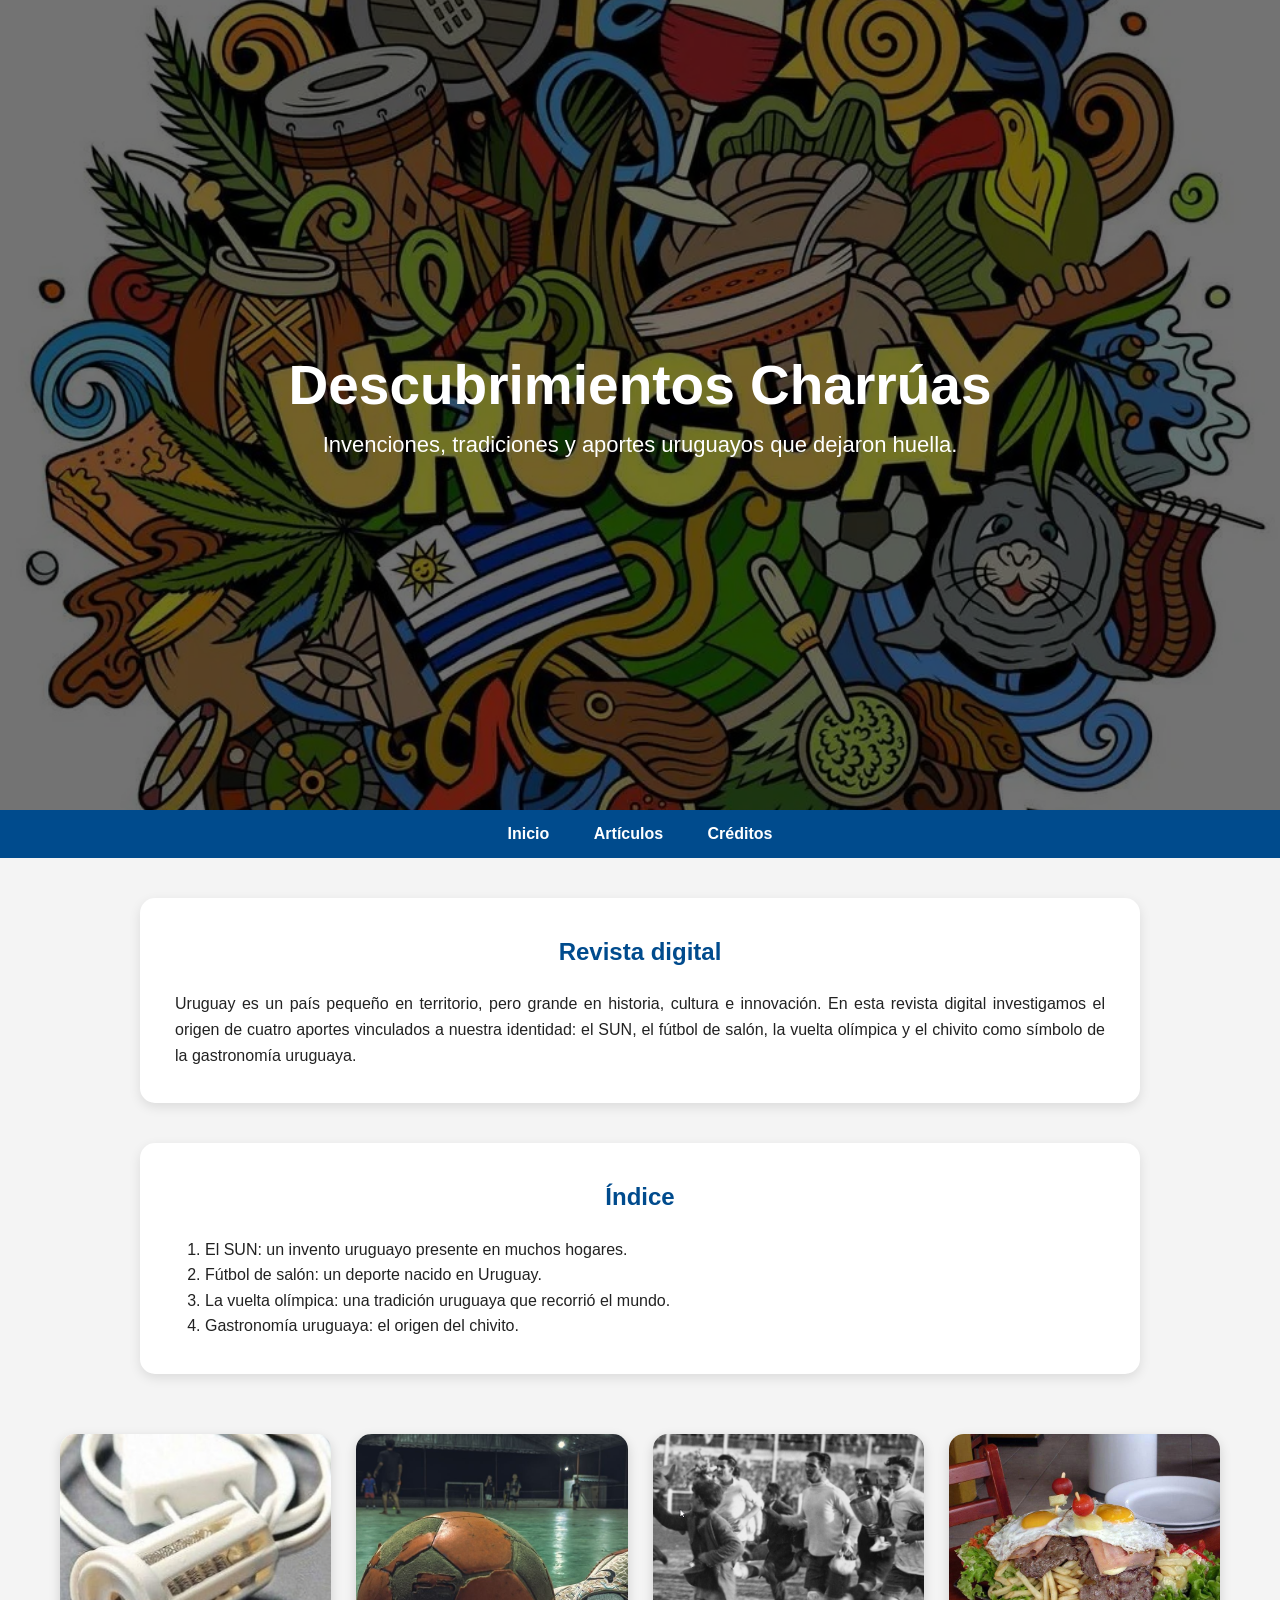
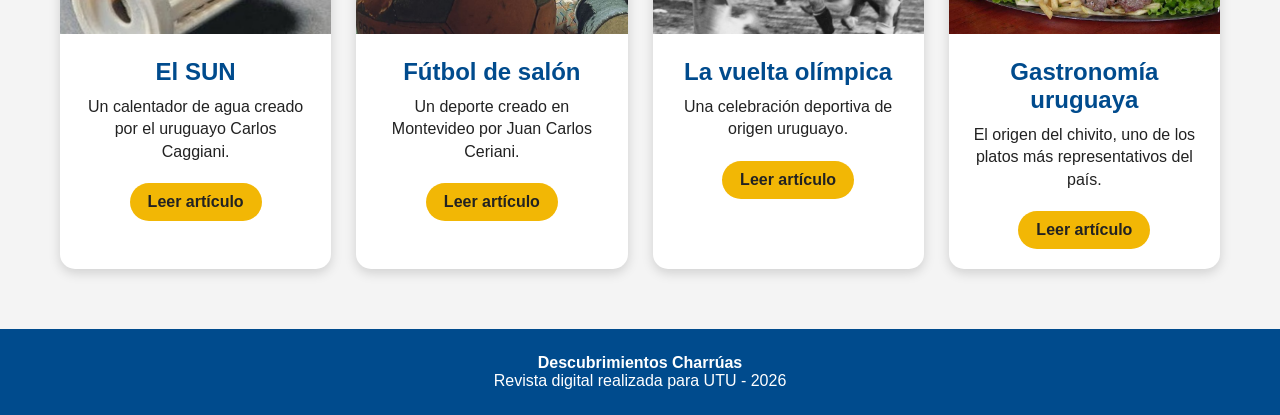
==== index.html @ bd0dff5a "preimer comit" ====
<!DOCTYPE html>
<html lang="es">
<head>
  <meta charset="UTF-8">
  <meta name="viewport" content="width=device-width, initial-scale=1.0">
  <title>Descubrimientos Charrúas</title>
  <link rel="stylesheet" href="style.css">
</head>
<body>

<header class="portada">
  <div class="oscuro">
    <h1>Descubrimientos Charrúas</h1>
    <p>Invenciones, tradiciones y aportes uruguayos que dejaron huella.</p>
  </div>
</header>

<nav>
  <a href="#inicio">Inicio</a>
  <a href="#articulos">Artículos</a>
  <a href="#creditos">Créditos</a>
</nav>

<main id="inicio">

  <section class="presentacion">
    <h2>Revista digital</h2>
    <p>
      Uruguay es un país pequeño en territorio, pero grande en historia, cultura e innovación.
      En esta revista digital investigamos el origen de cuatro aportes vinculados a nuestra identidad:
      el SUN, el fútbol de salón, la vuelta olímpica y el chivito como símbolo de la gastronomía uruguaya.
    </p>
  </section>

  <section class="indice">
    <h2>Índice</h2>
    <ol>
      <li>El SUN: un invento uruguayo presente en muchos hogares.</li>
      <li>Fútbol de salón: un deporte nacido en Uruguay.</li>
      <li>La vuelta olímpica: una tradición uruguaya que recorrió el mundo.</li>
      <li>Gastronomía uruguaya: el origen del chivito.</li>
    </ol>
  </section>

  <section id="articulos" class="tarjetas">

    <article class="tarjeta">
      <img src="img/sun.jpeg" alt="Calentador de agua SUN">
      <div>
        <h2>El SUN</h2>
        <p>Un calentador de agua creado por el uruguayo Carlos Caggiani.</p>
        <a href="articulos/sun.html">Leer artículo</a>
      </div>
    </article>

    <article class="tarjeta">
      <img src="img/futbol.jpeg" alt="Fútbol de salón">
      <div>
        <h2>Fútbol de salón</h2>
        <p>Un deporte creado en Montevideo por Juan Carlos Ceriani.</p>
        <a href="articulos/futbol-salon.html">Leer artículo</a>
      </div>
    </article>

    <article class="tarjeta">
      <img src="img/olimpica.jpeg" alt="Vuelta olímpica">
      <div>
        <h2>La vuelta olímpica</h2>
        <p>Una celebración deportiva de origen uruguayo.</p>
        <a href="articulos/vuelta-olimpica.html">Leer artículo</a>
      </div>
    </article>

    <article class="tarjeta">
      <img src="img/chivito.jpeg" alt="Chivito uruguayo">
      <div>
        <h2>Gastronomía uruguaya</h2>
        <p>El origen del chivito, uno de los platos más representativos del país.</p>
        <a href="articulos/gastronomia.html">Leer artículo</a>
      </div>
    </article>

  </section>

</main>

<footer id="creditos">
  <p><strong>Descubrimientos Charrúas</strong></p>
  <p>Revista digital realizada para UTU - 2026</p>
</footer>

<script src="script.js"></script>
</body>
</html>
---- style.css ----
* {
  margin: 0;
  padding: 0;
  box-sizing: border-box;
}

body {
  font-family: Arial, sans-serif;
  background-color: #f4f4f4;
  color: #222;
}

.portada {
  height: 90vh;
  background-image: url("img/portada.jpeg");
  background-size: cover;
  background-position: center;
}

.oscuro {
  height: 100%;
  background-color: rgba(0, 0, 0, 0.55);
  display: flex;
  flex-direction: column;
  justify-content: center;
  align-items: center;
  color: white;
  text-align: center;
  padding: 30px;
}

.oscuro h1 {
  font-size: 55px;
  margin-bottom: 15px;
  animation: aparecer 2s ease;
}

.oscuro p {
  font-size: 22px;
  max-width: 700px;
}

nav {
  background-color: #004b8d;
  text-align: center;
  padding: 15px;
  position: sticky;
  top: 0;
  z-index: 10;
}

nav a {
  color: white;
  text-decoration: none;
  margin: 0 20px;
  font-weight: bold;
}

.presentacion,
.indice {
  max-width: 1000px;
  margin: 40px auto;
  background-color: white;
  padding: 35px;
  border-radius: 15px;
  line-height: 1.6;
  box-shadow: 0 4px 12px rgba(0,0,0,0.1);
  text-align: justify;
}

.presentacion h2,
.indice h2 {
  text-align: center;
  margin-bottom: 20px;
  color: #004b8d;
}

.indice ol {
  margin-left: 30px;
}

.tarjetas {
  max-width: 1200px;
  margin: 40px auto;
  display: grid;
  grid-template-columns: repeat(4, 1fr);
  gap: 25px;
  padding: 20px;
}

.tarjeta {
  background-color: white;
  border-radius: 15px;
  overflow: hidden;
  box-shadow: 0 4px 12px rgba(0,0,0,0.15);
  transition: transform 0.3s;
}

.tarjeta:hover {
  transform: scale(1.04);
}

.tarjeta img {
  width: 100%;
  height: 200px;
  object-fit: cover;
}

.tarjeta div {
  padding: 20px;
  text-align: center;
}

.tarjeta h2 {
  color: #004b8d;
  margin-bottom: 10px;
}

.tarjeta p {
  margin-bottom: 20px;
  line-height: 1.4;
}

.tarjeta a {
  display: inline-block;
  background-color: #f2b705;
  color: #222;
  text-decoration: none;
  padding: 10px 18px;
  border-radius: 20px;
  font-weight: bold;
}

.tarjeta a:hover {
  background-color: #004b8d;
  color: white;
}

footer {
  background-color: #004b8d;
  color: white;
  text-align: center;
  padding: 25px;
  margin-top: 40px;
}

@keyframes aparecer {
  from {
    opacity: 0;
    transform: scale(0.85);
  }
  to {
    opacity: 1;
    transform: scale(1);
  }
}

@media (max-width: 900px) {
  .tarjetas {
    grid-template-columns: repeat(2, 1fr);
  }

  .oscuro h1 {
    font-size: 38px;
  }
}

@media (max-width: 600px) {
  .tarjetas {
    grid-template-columns: 1fr;
  }

  nav a {
    display: block;
    margin: 10px;
  }
}
.pagina-articulo {
  max-width: 1000px;
  margin: 40px auto;
  padding: 20px;
}

.articulo-completo {
  background-color: white;
  padding: 45px;
  border-radius: 15px;
  box-shadow: 0 4px 12px rgba(0,0,0,0.15);
  line-height: 1.5;
}

.articulo-completo h1 {
  text-align: center;
  color: #004b8d;
  margin-bottom: 20px;
  font-size: 32px;
}

.autor {
  text-align: right;
  font-style: italic;
  margin-bottom: 25px;
}

.imagen-articulo {
  width: 100%;
  max-height: 420px;
  object-fit: cover;
  border-radius: 12px;
}

.pie-foto {
  text-align: center;
  font-size: 14px;
  color: #555;
  margin: 10px 0 30px;
}

.articulo-completo h2 {
  color: #004b8d;
  margin-top: 25px;
  margin-bottom: 10px;
}

.articulo-completo p {
  text-align: justify;
  margin-bottom: 15px;
}

.bibliografia {
  margin-left: 25px;
  line-height: 1.5;
}

.volver {
  display: inline-block;
  margin-top: 30px;
  background-color: #f2b705;
  color: #222;
  padding: 12px 20px;
  border-radius: 20px;
  text-decoration: none;
  font-weight: bold;
}

.volver:hover {
  background-color: #004b8d;
  color: white;
}
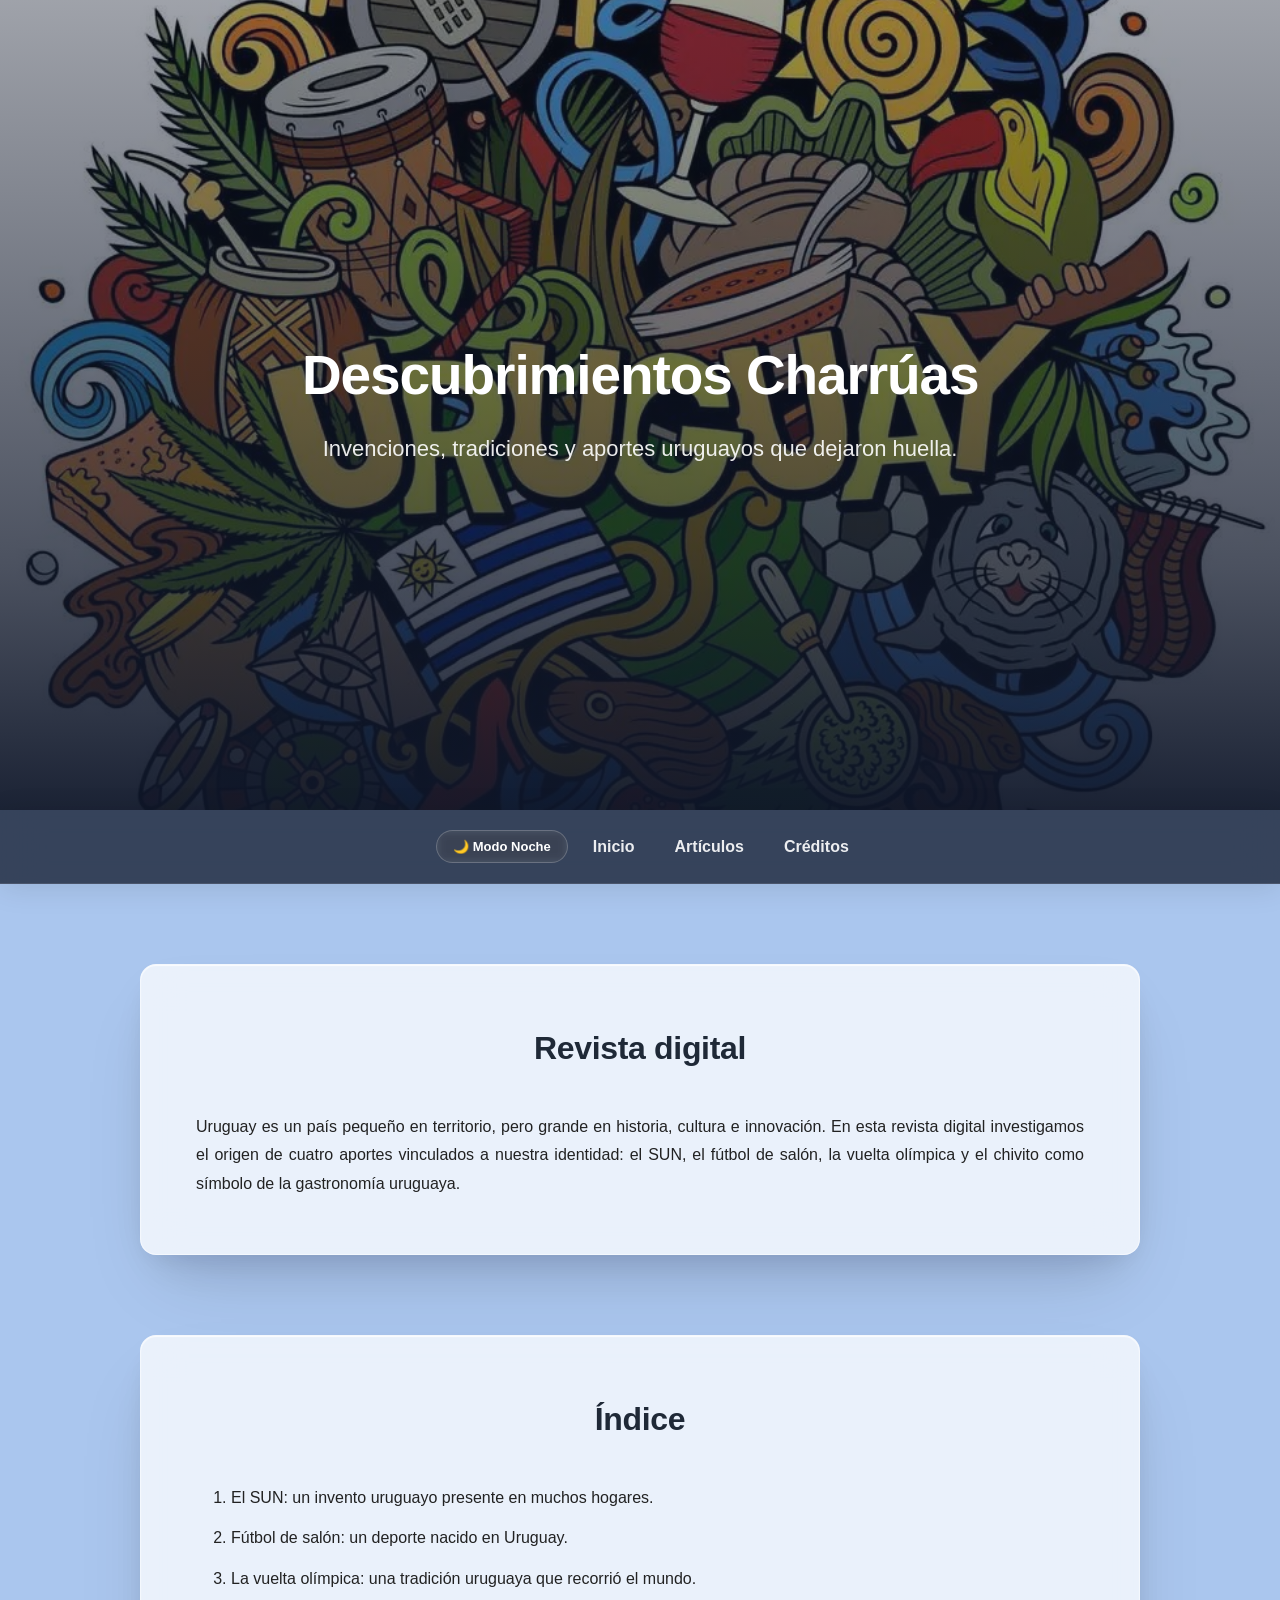
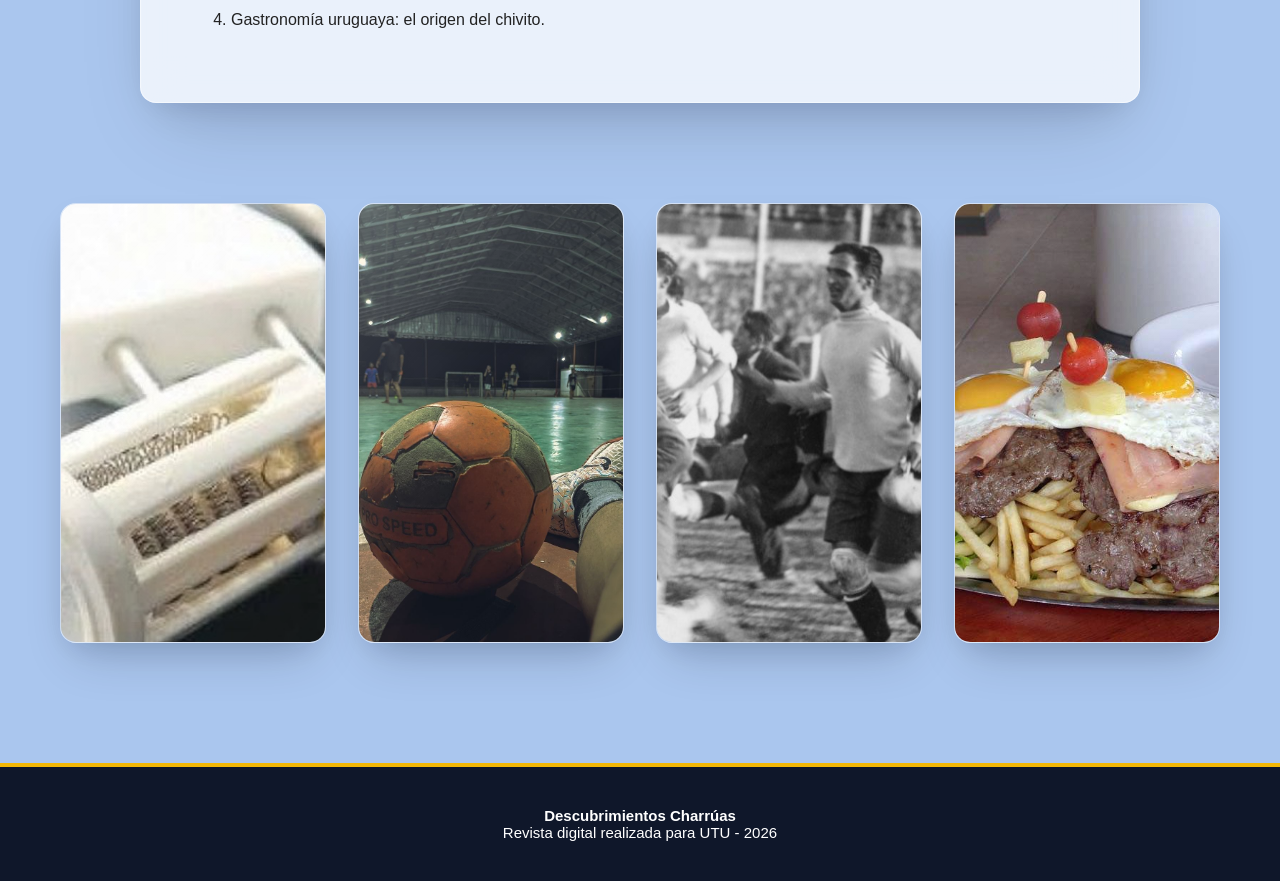
==== commit ea29f1b5: "#" ====
--- a/index.html
+++ b/index.html
@@ -16,6 +16,7 @@
 </header>
 
 <nav>
+  <button id="btn-modo">🌙 Modo Noche</button>
   <a href="#inicio">Inicio</a>
   <a href="#articulos">Artículos</a>
   <a href="#creditos">Créditos</a>
--- a/style.css
+++ b/style.css
@@ -6,8 +6,19 @@
 
 body {
   font-family: Arial, sans-serif;
-  background-color: #f4f4f4;
+  background-color: #aac6ee;
   color: #222;
+  text-rendering: optimizeLegibility;
+  -webkit-font-smoothing: antialiased;
+  transition: background-color 0.4s cubic-bezier(0.16, 1, 0.3, 1), color 0.4s cubic-bezier(0.16, 1, 0.3, 1);
+}
+
+/* ==========================================================================
+   MUTACIÓN DE VARIABLES Y BASES EN MODO NOCHE
+   ========================================================================== */
+body.modo-noche {
+  background-color: #0b1329;
+  color: #f3f4f6;
 }
 
 .portada {
@@ -15,235 +26,578 @@
   background-image: url("img/portada.jpeg");
   background-size: cover;
   background-position: center;
+  position: relative;
 }
 
 .oscuro {
   height: 100%;
-  background-color: rgba(0, 0, 0, 0.55);
+  background: linear-gradient(
+    180deg,
+    rgba(15, 23, 42, 0.4) 0%,
+    rgba(15, 23, 42, 0.75) 70%,
+    rgba(15, 23, 42, 0.95) 100%
+  );
   display: flex;
   flex-direction: column;
   justify-content: center;
   align-items: center;
   color: white;
   text-align: center;
-  padding: 30px;
+  padding: 40px;
+}
+
+body.modo-noche .oscuro {
+  background: linear-gradient(
+    180deg,
+    rgba(3, 7, 18, 0.2) 0%,
+    rgba(11, 19, 41, 0.8) 70%,
+    #0b1329 100%
+  );
 }
 
 .oscuro h1 {
   font-size: 55px;
-  margin-bottom: 15px;
-  animation: aparecer 2s ease;
+  margin-bottom: 24px;
+  font-weight: 800;
+  letter-spacing: -0.02em;
+  animation: aparecer 1.4s cubic-bezier(0.16, 1, 0.3, 1) forwards;
+  will-change: transform, opacity;
 }
 
 .oscuro p {
   font-size: 22px;
   max-width: 700px;
-}
-
+  opacity: 0.9;
+  line-height: 1.6;
+  animation: aparecer 1.6s cubic-bezier(0.16, 1, 0.3, 1) both;
+  animation-delay: 0.15s;
+}
+
+/* ==========================================================================
+   NAVEGACIÓN (SOPORTE PARA BOTÓN DE MODO ALTERNABLE)
+   ========================================================================== */
 nav {
-  background-color: #004b8d;
+  background-color: rgba(15, 23, 42, 0.75);
+  backdrop-filter: blur(20px);
+  -webkit-backdrop-filter: blur(20px);
   text-align: center;
-  padding: 15px;
+  padding: 20px;
   position: sticky;
   top: 0;
-  z-index: 10;
+  z-index: 100;
+  border-bottom: 1px solid rgba(255, 255, 255, 0.1);
+  box-shadow: 0 4px 30px rgba(0, 0, 0, 0.1);
+  display: flex;
+  justify-content: center;
+  align-items: center;
+  gap: 10px;
+}
+
+body.modo-noche nav {
+  background-color: rgba(11, 19, 41, 0.8);
+  border-bottom: 1px solid rgba(255, 255, 255, 0.05);
 }
 
 nav a {
   color: white;
   text-decoration: none;
-  margin: 0 20px;
+  margin: 0 15px;
   font-weight: bold;
-}
-
+  position: relative;
+  display: inline-block;
+  padding: 6px 0;
+  opacity: 0.9;
+  transition: opacity 0.3s ease;
+}
+
+nav a:hover {
+  opacity: 1;
+}
+
+nav a::after {
+  content: '';
+  position: absolute;
+  bottom: 0;
+  left: 0;
+  width: 100%;
+  height: 2px;
+  background-color: #f2b705;
+  transform: scaleX(0);
+  transform-origin: right;
+  transition: transform 0.4s cubic-bezier(0.16, 1, 0.3, 1);
+}
+
+nav a:hover::after {
+  transform: scaleX(1);
+  transform-origin: left;
+}
+
+/* BOTÓN DEL INTERRUPTOR MODO DÍA / NOCHE (Estilo UI Premium) */
+#btn-modo {
+  background-color: rgba(255, 255, 255, 0.15);
+  border: 1px solid rgba(255, 255, 255, 0.2);
+  color: white;
+  padding: 8px 16px;
+  border-radius: 20px;
+  font-weight: bold;
+  font-size: 13px;
+  cursor: pointer;
+  margin-left: 20px;
+  display: inline-flex;
+  align-items: center;
+  gap: 6px;
+  transition: background-color 0.3s ease, transform 0.2s ease;
+  backdrop-filter: blur(5px);
+}
+
+#btn-modo:hover {
+  background-color: rgba(255, 255, 255, 0.25);
+  transform: translateY(-1px);
+}
+
+body.modo-noche #btn-modo {
+  background-color: #f2b705;
+  color: #222;
+  border-color: #f2b705;
+}
+
+/* ==========================================================================
+   SECCIONES CON EFECTO GLASSMOPHISM EVOLUTIVO
+   ========================================================================== */
 .presentacion,
-.indice {
+.indice,
+.articulo-completo {
   max-width: 1000px;
-  margin: 40px auto;
-  background-color: white;
-  padding: 35px;
-  border-radius: 15px;
-  line-height: 1.6;
-  box-shadow: 0 4px 12px rgba(0,0,0,0.1);
+  margin: 80px auto;
+  background-color: rgba(255, 255, 255, 0.75);
+  backdrop-filter: blur(20px);
+  -webkit-backdrop-filter: blur(20px);
+  padding: 55px;
+  border-radius: 16px;
+  line-height: 1.8;
+  
+  box-shadow: 
+    0 10px 30px -10px rgba(15, 23, 42, 0.08),
+    0 20px 50px -15px rgba(15, 23, 42, 0.12),
+    0 40px 80px -25px rgba(15, 23, 42, 0.15),
+    inset 0 1px 1px rgba(255, 255, 255, 0.8);
+  
+  border: 1px solid rgba(255, 255, 255, 0.5);
   text-align: justify;
+  transition: background-color 0.4s ease, border-color 0.4s ease, box-shadow 0.4s ease;
+}
+
+body.modo-noche .presentacion,
+body.modo-noche .indice,
+body.modo-noche .articulo-completo {
+  background-color: rgba(30, 41, 59, 0.45);
+  border: 1px solid rgba(255, 255, 255, 0.08);
+  box-shadow: 
+    0 10px 40px -10px rgba(0, 0, 0, 0.5),
+    inset 0 1px 0px rgba(255, 255, 255, 0.05);
 }
 
 .presentacion h2,
-.indice h2 {
+.indice h2,
+.articulo-completo h1 {
   text-align: center;
-  margin-bottom: 20px;
-  color: #004b8d;
+  margin-bottom: 35px;
+  color: #1f2937;
+  font-size: 32px;
+  font-weight: 700;
+  letter-spacing: -0.01em;
+  transition: color 0.4s ease;
+}
+
+body.modo-noche .presentacion h2,
+body.modo-noche .indice h2,
+body.modo-noche .articulo-completo h1,
+body.modo-noche .articulo-completo h2 {
+  color: #f3f4f6;
 }
 
 .indice ol {
-  margin-left: 30px;
-}
-
+  margin-left: 35px;
+}
+
+.indice li {
+  margin-bottom: 12px;
+}
+
+/* ==========================================================================
+   TARJETAS CON EFECTO CRISTAL 3D FLIP COMPATIBLES
+   ========================================================================== */
 .tarjetas {
   max-width: 1200px;
-  margin: 40px auto;
-  display: grid;
-  grid-template-columns: repeat(4, 1fr);
-  gap: 25px;
+  margin: 80px auto;
+  display: flex;
+  flex-wrap: wrap;
+  gap: 32px;
+  justify-content: center;
   padding: 20px;
+  perspective: 1500px;
 }
 
 .tarjeta {
-  background-color: white;
-  border-radius: 15px;
-  overflow: hidden;
-  box-shadow: 0 4px 12px rgba(0,0,0,0.15);
-  transition: transform 0.3s;
+  width: calc(25% - 24px);
+  min-width: 260px;
+  height: 440px;
+  position: relative;
+  background-color: transparent;
+  transform-style: preserve-3d;
+  transition: transform 0.8s cubic-bezier(0.16, 1, 0.3, 1);
 }
 
 .tarjeta:hover {
-  transform: scale(1.04);
+  transform: rotateY(180deg);
+}
+
+.tarjeta img,
+.tarjeta div {
+  position: absolute;
+  inset: 0;
+  width: 100%;
+  height: 100%;
+  border-radius: 16px;
+  backface-visibility: hidden;
+  -webkit-backface-visibility: hidden;
 }
 
 .tarjeta img {
-  width: 100%;
-  height: 200px;
   object-fit: cover;
+  z-index: 2;
+  transform: rotateY(0deg);
+  background: linear-gradient(135deg, rgba(255, 255, 255, 0.1), rgba(255, 255, 255, 0.03));
+  border: 1px solid rgba(255, 255, 255, 0.25);
+  box-shadow: 
+    0 10px 30px -10px rgba(15, 23, 42, 0.15),
+    0 25px 50px -15px rgba(15, 23, 42, 0.2);
+}
+
+.tarjeta::before {
+  content: '';
+  position: absolute;
+  inset: 0;
+  border-radius: 16px;
+  background: linear-gradient(
+    135deg,
+    rgba(255, 255, 255, 0.2) 0%,
+    rgba(255, 255, 255, 0) 55%,
+    rgba(0, 0, 0, 0.05) 100%
+  );
+  z-index: 3;
+  pointer-events: none;
+  backface-visibility: hidden;
+  -webkit-backface-visibility: hidden;
+  border: 1px solid rgba(255, 255, 255, 0.3);
+}
+
+body.modo-noche .tarjeta::before {
+  border: 1px solid rgba(255, 255, 255, 0.1);
+  background: linear-gradient(135deg, rgba(255, 255, 255, 0.05) 0%, rgba(0, 0, 0, 0.4) 100%);
 }
 
 .tarjeta div {
-  padding: 20px;
+  background-color: rgba(255, 255, 255, 0.85);
+  backdrop-filter: blur(25px);
+  -webkit-backdrop-filter: blur(25px);
+  border: 1px solid rgba(255, 255, 255, 0.6);
+  padding: 32px 24px;
   text-align: center;
+  display: flex;
+  flex-direction: column;
+  justify-content: space-between;
+  align-items: center;
+  z-index: 1;
+  transform: rotateY(180deg);
+  box-shadow: 
+    0 15px 35px -10px rgba(15, 23, 42, 0.2),
+    0 30px 60px -15px rgba(15, 23, 42, 0.25),
+    inset 0 1px 0 rgba(255, 255, 255, 0.5);
+  transition: background-color 0.4s ease, border-color 0.4s ease;
+}
+
+body.modo-noche .tarjeta div {
+  background-color: rgba(30, 41, 59, 0.85);
+  border: 1px solid rgba(255, 255, 255, 0.08);
+  box-shadow: 0 20px 50px rgba(0, 0, 0, 0.4);
 }
 
 .tarjeta h2 {
-  color: #004b8d;
+  color: #1f2937;
   margin-bottom: 10px;
+  font-size: 22px;
+  font-weight: 700;
+  line-height: 1.3;
+}
+
+body.modo-noche .tarjeta h2 {
+  color: #f3f4f6;
 }
 
 .tarjeta p {
   margin-bottom: 20px;
-  line-height: 1.4;
+  line-height: 1.6;
+  color: #4a4a4a;
+  font-size: 15px;
+  overflow: hidden;
+}
+
+body.modo-noche .tarjeta p {
+  color: #9ca3af;
 }
 
 .tarjeta a {
-  display: inline-block;
+  display: inline-flex;
+  align-items: center;
+  justify-content: center;
   background-color: #f2b705;
   color: #222;
   text-decoration: none;
-  padding: 10px 18px;
-  border-radius: 20px;
+  padding: 12px 28px;
+  border-radius: 24px;
   font-weight: bold;
+  font-size: 14px;
+  letter-spacing: 0.02em;
+  box-shadow: 0 4px 15px rgba(242, 183, 5, 0.35);
+  transition: background-color 0.3s ease, color 0.3s ease, transform 0.3s cubic-bezier(0.16, 1, 0.3, 1), box-shadow 0.3s ease;
+  transform: translateZ(30px);
 }
 
 .tarjeta a:hover {
-  background-color: #004b8d;
+  background-color: #1f2937;
   color: white;
-}
-
-footer {
-  background-color: #004b8d;
-  color: white;
-  text-align: center;
-  padding: 25px;
-  margin-top: 40px;
-}
-
-@keyframes aparecer {
-  from {
-    opacity: 0;
-    transform: scale(0.85);
-  }
-  to {
-    opacity: 1;
-    transform: scale(1);
-  }
-}
-
-@media (max-width: 900px) {
-  .tarjetas {
-    grid-template-columns: repeat(2, 1fr);
-  }
-
-  .oscuro h1 {
-    font-size: 38px;
-  }
-}
-
-@media (max-width: 600px) {
-  .tarjetas {
-    grid-template-columns: 1fr;
-  }
-
-  nav a {
-    display: block;
-    margin: 10px;
-  }
-}
+  transform: translateZ(30px) translateY(-2px);
+  box-shadow: 0 8px 20px rgba(0, 0, 0, 0.3);
+}
+
+body.modo-noche .tarjeta a:hover {
+  background-color: white;
+  color: #111827;
+}
+
+a:focus-visible,
+.volver:focus-visible {
+  outline: 3px solid #f2b705;
+  outline-offset: 4px;
+}
+
+/* ==========================================================================
+   VISTA DE ARTÍCULO INTERNO
+   ========================================================================== */
 .pagina-articulo {
   max-width: 1000px;
-  margin: 40px auto;
+  margin: 60px auto;
   padding: 20px;
 }
 
-.articulo-completo {
-  background-color: white;
-  padding: 45px;
-  border-radius: 15px;
-  box-shadow: 0 4px 12px rgba(0,0,0,0.15);
-  line-height: 1.5;
-}
-
 .articulo-completo h1 {
-  text-align: center;
-  color: #004b8d;
-  margin-bottom: 20px;
-  font-size: 32px;
+  font-size: 40px;
+  margin-bottom: 30px;
 }
 
 .autor {
   text-align: right;
   font-style: italic;
-  margin-bottom: 25px;
+  color: #555;
+  margin-bottom: 40px;
+}
+
+body.modo-noche .autor {
+  color: #9ca3af;
 }
 
 .imagen-articulo {
   width: 100%;
-  max-height: 420px;
+  max-height: 480px;
   object-fit: cover;
   border-radius: 12px;
+  box-shadow: 0 10px 30px rgba(0, 0, 0, 0.15);
 }
 
 .pie-foto {
   text-align: center;
   font-size: 14px;
-  color: #555;
-  margin: 10px 0 30px;
+  color: #666;
+  margin: 16px 0 40px;
+}
+
+body.modo-noche .pie-foto {
+  color: #9ca3af;
 }
 
 .articulo-completo h2 {
-  color: #004b8d;
-  margin-top: 25px;
-  margin-bottom: 10px;
+  color: #1f2937;
+  margin-top: 45px;
+  margin-bottom: 18px;
+  font-size: 26px;
+  font-weight: 700;
 }
 
 .articulo-completo p {
   text-align: justify;
-  margin-bottom: 15px;
+  margin-bottom: 24px;
+  font-size: 16px;
+}
+
+body.modo-noche .articulo-completo p {
+  color: #e5e7eb;
 }
 
 .bibliografia {
-  margin-left: 25px;
-  line-height: 1.5;
+  margin-left: 30px;
+  line-height: 1.7;
+  color: #444;
+}
+
+body.modo-noche .bibliografia {
+  color: #9ca3af;
 }
 
 .volver {
-  display: inline-block;
-  margin-top: 30px;
+  display: inline-flex;
+  align-items: center;
+  justify-content: center;
+  margin-top: 40px;
   background-color: #f2b705;
   color: #222;
-  padding: 12px 20px;
-  border-radius: 20px;
+  padding: 12px 28px;
+  border-radius: 24px;
   text-decoration: none;
   font-weight: bold;
+  font-size: 14px;
+  letter-spacing: 0.02em;
+  box-shadow: 0 4px 15px rgba(242, 183, 5, 0.25);
+  transition: background-color 0.3s ease, color 0.3s ease, transform 0.3s cubic-bezier(0.16, 1, 0.3, 1), box-shadow 0.3s ease;
 }
 
 .volver:hover {
-  background-color: #004b8d;
+  background-color: #1f2937;
   color: white;
+  transform: translateY(-2px);
+  box-shadow: 0 8px 20px rgba(0, 0, 0, 0.25);
+}
+
+body.modo-noche .volver:hover {
+  background-color: white;
+  color: #111827;
+}
+
+/* ==========================================================================
+   PIE DE PÁGINA
+   ========================================================================== */
+footer {
+  background-color: #0f172a;
+  color: white;
+  text-align: center;
+  padding: 40px;
+  margin-top: 100px;
+  font-size: 15px;
+  border-top: 4px solid #f2b705;
+  transition: background-color 0.4s ease;
+}
+
+body.modo-noche footer {
+  background-color: #070a13;
+}
+
+@keyframes desaparecer {
+  from {
+    opacity: 0;
+    transform: translateY(30px);
+  }
+  to {
+    opacity: 1;
+    transform: translateY(0);
+  }
+}
+
+/* ==========================================================================
+   RESPONSIVE DESIGN
+   ========================================================================== */
+@media (max-width: 1100px) {
+  .tarjeta {
+    width: calc(50% - 16px);
+    height: 420px;
+  }
+}
+
+@media (max-width: 900px) {
+  .oscuro h1 {
+    font-size: 42px;
+  }
+  
+  .presentacion,
+  .indice,
+  .articulo-completo {
+    margin: 40px 20px;
+    padding: 35px 25px;
+    background-color: rgba(255, 255, 255, 0.85);
+  }
+
+  body.modo-noche .presentacion,
+  body.modo-noche .indice,
+  body.modo-noche .articulo-completo {
+    background-color: rgba(30, 41, 59, 0.7);
+  }
+
+  .presentacion,
+  .articulo-completo p {
+    text-align: left;
+  }
+}
+
+@media (max-width: 600px) {
+  nav {
+    flex-direction: column;
+    padding: 15px;
+  }
+
+  #btn-modo {
+    margin-left: 0;
+    margin-top: 10px;
+    width: 80%;
+    justify-content: center;
+  }
+
+  .tarjetas {
+    margin: 40px auto;
+    gap: 24px;
+    padding: 12px;
+  }
+
+  .tarjeta {
+    width: 100%;
+    height: 400px;
+  }
+
+  .tarjeta:hover {
+    transform: none;
+  }
+  
+  .tarjeta:active div,
+  .tarjeta:focus-within div {
+    z-index: 5;
+    transform: rotateY(0deg);
+  }
+
+  nav a {
+    display: block;
+    margin: 8px;
+    padding: 8px 0;
+    background-color: rgba(255, 255, 255, 0.03);
+    border-radius: 6px;
+  }
+}
+
+@media (prefers-reduced-motion: reduce) {
+  * {
+    animation-delay: -1ms !important;
+    animation-duration: 1ms !important;
+    transition-duration: 0s !important;
+    transform: none !important;
+  }
+  .tarjeta:hover {
+    transform: none !important;
+  }
 }
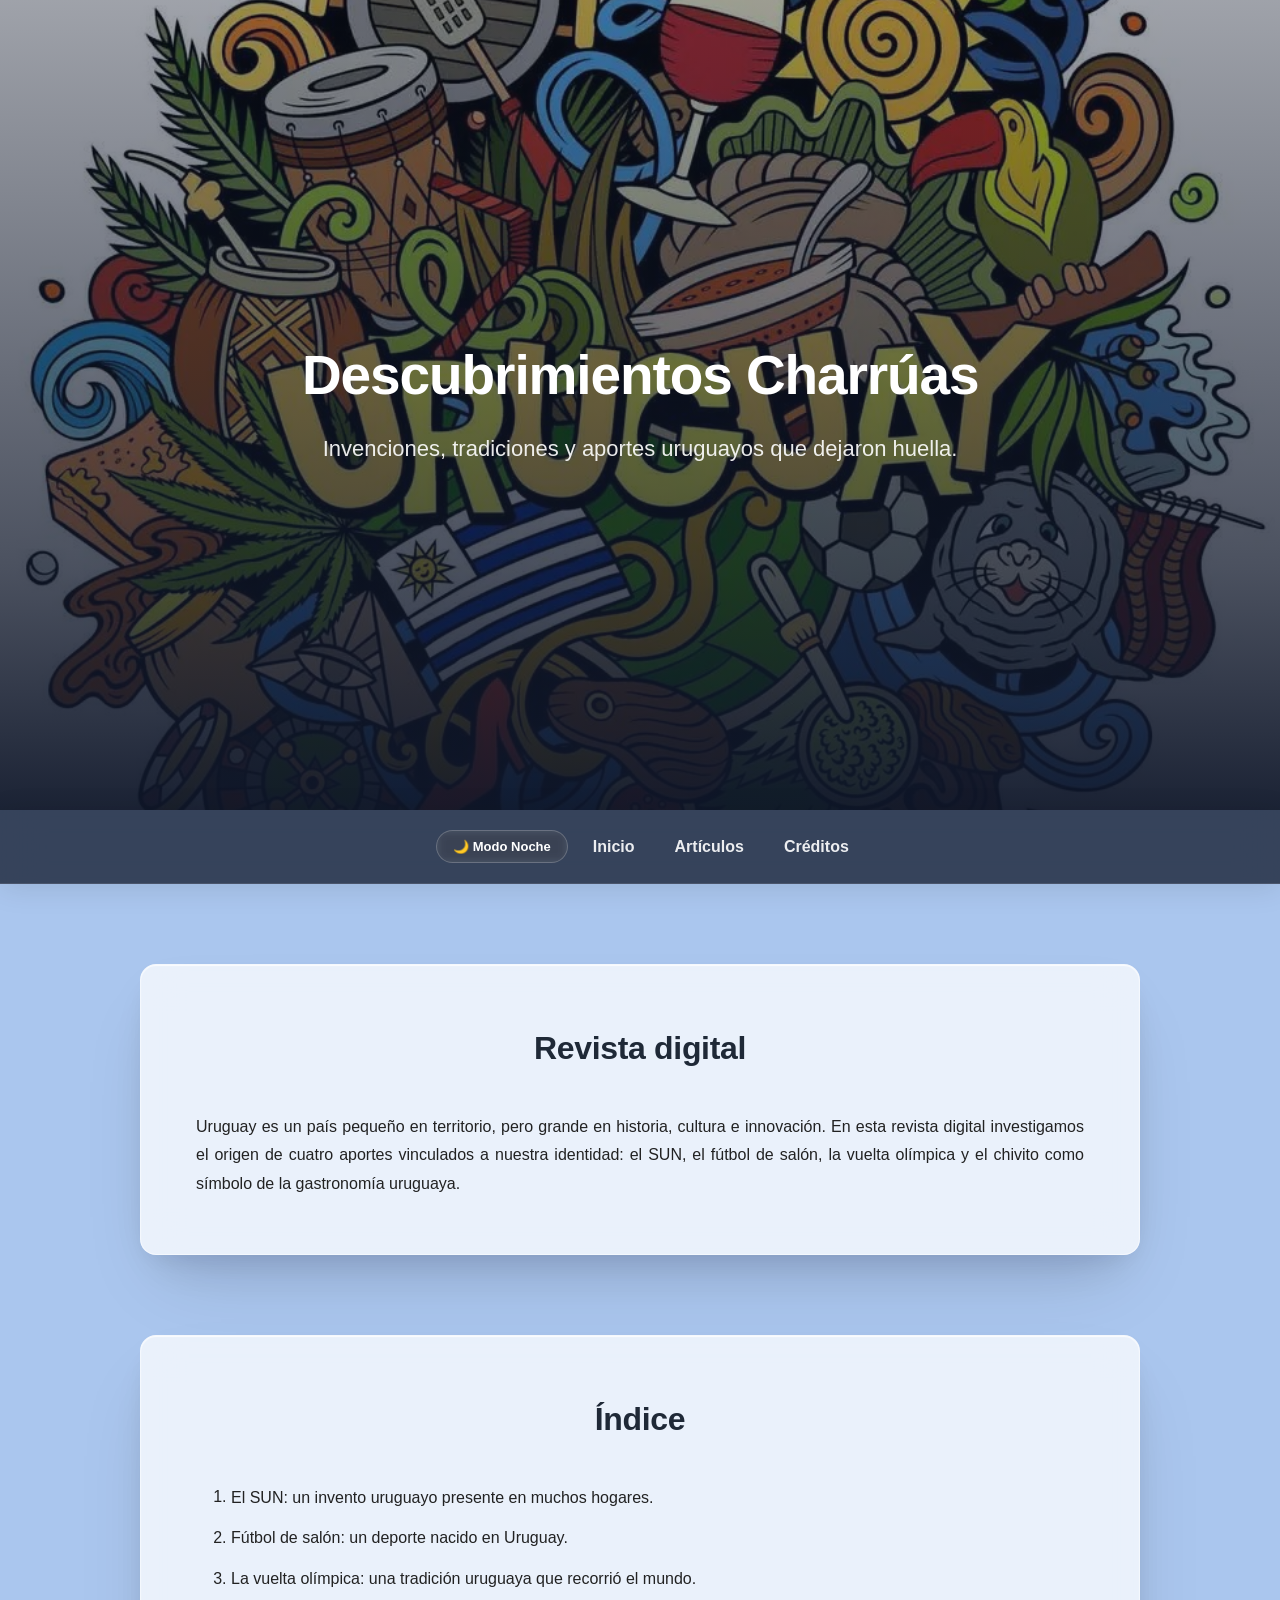
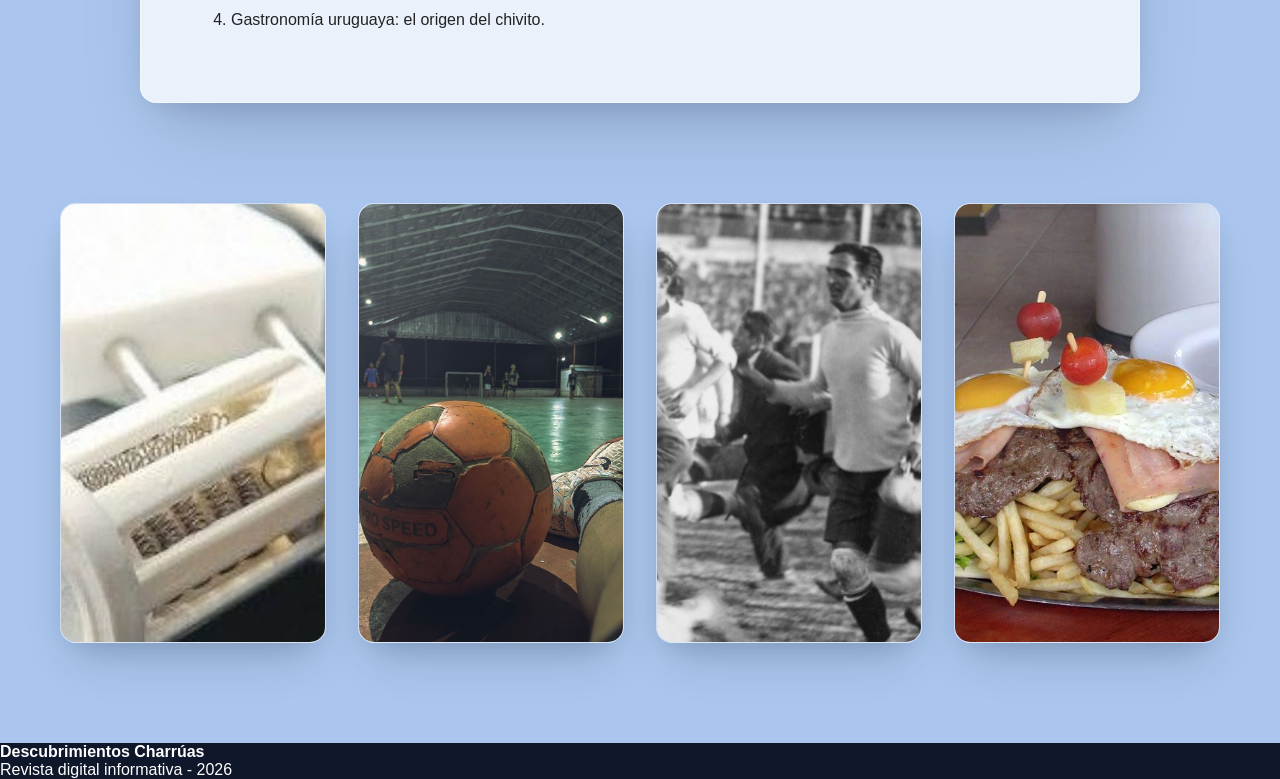
==== commit 88479b4f: "#" ====
--- a/index.html
+++ b/index.html
@@ -87,7 +87,7 @@
 
 <footer id="creditos">
   <p><strong>Descubrimientos Charrúas</strong></p>
-  <p>Revista digital realizada para UTU - 2026</p>
+  <p>Revista digital informativa - 2026</p>
 </footer>
 
 <script src="script.js"></script>
--- a/style.css
+++ b/style.css
@@ -489,115 +489,70 @@
 footer {
   background-color: #0f172a;
   color: white;
-  text-align: center;
-  padding: 40px;
-  margin-top: 100px;
-  font-size: 15px;
-  border-top: 4px solid #f2b705;
-  transition: background-color 0.4s ease;
-}
-
-body.modo-noche footer {
-  background-color: #070a13;
-}
-
-@keyframes desaparecer {
-  from {
-    opacity: 0;
-    transform: translateY(30px);
-  }
-  to {
-    opacity: 1;
-    transform: translateY(0);
-  }
-}
-
-/* ==========================================================================
-   RESPONSIVE DESIGN
-   ========================================================================== */
-@media (max-width: 1100px) {
-  .tarjeta {
-    width: calc(50% - 16px);
-    height: 420px;
-  }
-}
-
-@media (max-width: 900px) {
-  .oscuro h1 {
-    font-size: 42px;
-  }
-  
-  .presentacion,
-  .indice,
-  .articulo-completo {
-    margin: 40px 20px;
-    padding: 35px 25px;
-    background-color: rgba(255, 255, 255, 0.85);
-  }
-
-  body.modo-noche .presentacion,
-  body.modo-noche .indice,
-  body.modo-noche .articulo-completo {
-    background-color: rgba(30, 41, 59, 0.7);
-  }
-
-  .presentacion,
-  .articulo-completo p {
-    text-align: left;
-  }
-}
-
-@media (max-width: 600px) {
-  nav {
-    flex-direction: column;
-    padding: 15px;
-  }
-
-  #btn-modo {
-    margin-left: 0;
-    margin-top: 10px;
-    width: 80%;
-    justify-content: center;
-  }
-
-  .tarjetas {
-    margin: 40px auto;
-    gap: 24px;
-    padding: 12px;
-  }
-
-  .tarjeta {
-    width: 100%;
-    height: 400px;
-  }
-
-  .tarjeta:hover {
-    transform: none;
-  }
-  
-  .tarjeta:active div,
-  .tarjeta:focus-within div {
-    z-index: 5;
-    transform: rotateY(0deg);
-  }
-
-  nav a {
-    display: block;
-    margin: 8px;
-    padding: 8px 0;
-    background-color: rgba(255, 255, 255, 0.03);
-    border-radius: 6px;
-  }
-}
-
-@media (prefers-reduced-motion: reduce) {
-  * {
-    animation-delay: -1ms !important;
-    animation-duration: 1ms !important;
-    transition-duration: 0s !important;
-    transform: none !important;
-  }
-  .tarjeta:hover {
-    transform: none !important;
-  }
+}
+:root {
+  --bg-toggle: #004b8d;
+  --color-toggle: #ffffff;
+}
+
+[data-theme="dark"] {
+  background-color: #1a1a1a !important;
+  color: #f5f5f5 !important;
+  --bg-toggle: #f2b705;
+  --color-toggle: #222222;
+}
+
+[data-theme="dark"] body {
+  background-color: #121212 !important;
+  color: #e0e0e0 !important;
+}
+
+[data-theme="dark"] .presentacion,
+[data-theme="dark"] .indice,
+[data-theme="dark"] .tarjeta,
+[data-theme="dark"] .articulo-completo {
+  background-color: #1e1e1e !important;
+  color: #e0e0e0 !important;
+  box-shadow: 0 4px 20px rgba(0, 0, 0, 0.5) !important;
+}
+
+[data-theme="dark"] .tarjeta div p,
+[data-theme="dark"] .articulo-completo p {
+  color: #cccccc !important;
+}
+
+[data-theme="dark"] .pie-foto {
+  color: #aaa !important;
+}
+
+.theme-toggle-btn {
+  position: fixed;
+  bottom: 30px;
+  right: 30px;
+  width: 55px;
+  height: 55px;
+  border-radius: 50%;
+  background-color: var(--bg-toggle);
+  color: var(--color-toggle);
+  border: none;
+  cursor: pointer;
+  box-shadow: 0 4px 15px rgba(0, 0, 0, 0.3);
+  z-index: 999;
+  font-size: 22px;
+  display: flex;
+  align-items: center;
+  justify-content: center;
+  transition: transform 0.3s ease, background-color 0.3s ease, color 0.3s ease;
+}
+
+.theme-toggle-btn:hover {
+  transform: scale(1.1) rotate(15deg);
+}
+
+.theme-toggle-btn:active {
+  transform: scale(0.95);
+}
+
+body, .presentacion, .indice, .tarjeta, .articulo-completo, p, h1, h2 {
+  transition: background-color 0.4s ease, color 0.4s ease, box-shadow 0.4s ease;
 }
